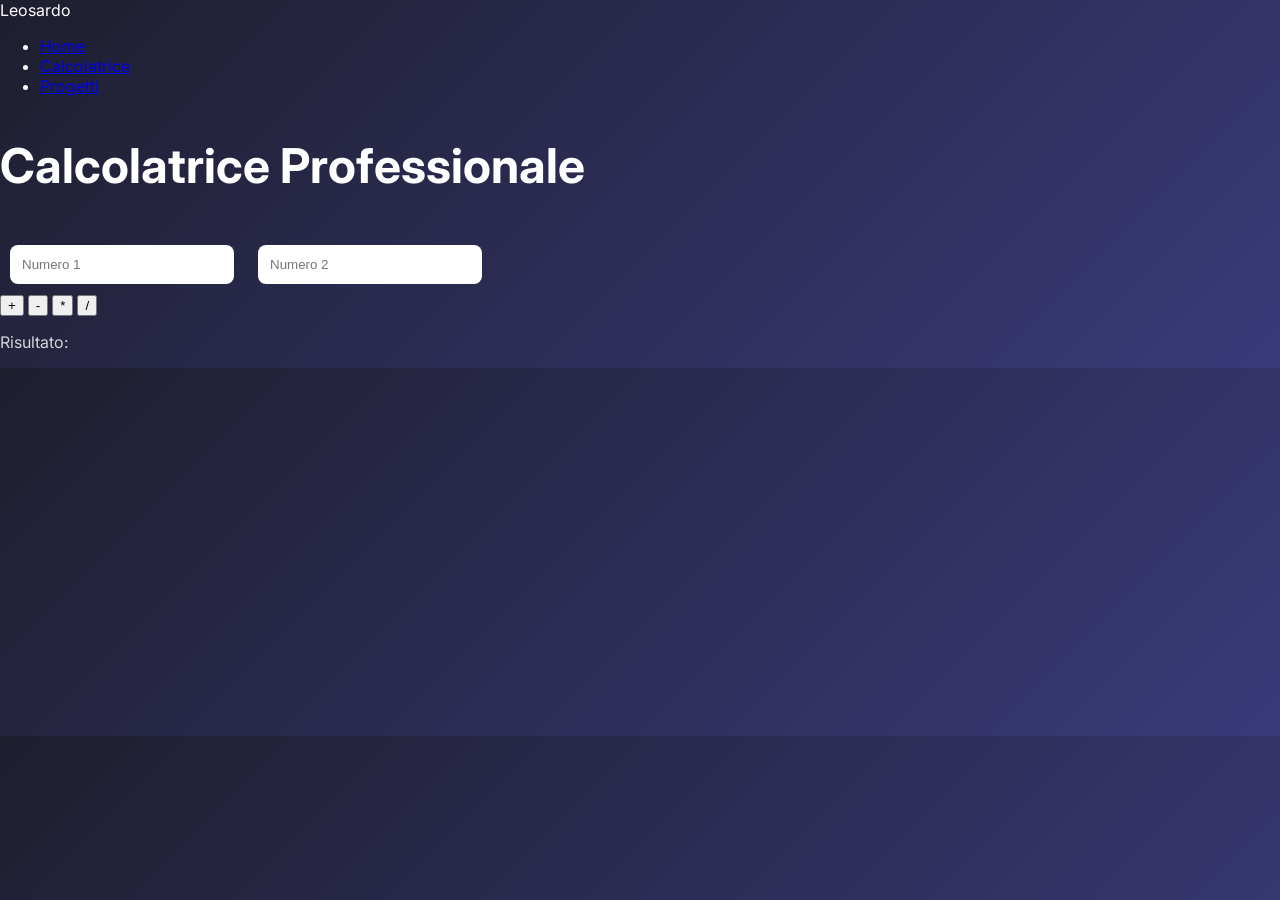
==== calcolatrice.html @ 15dc35bd "Update calcolatrice.html" ====
<!DOCTYPE html>
<html lang="it">
<head>
<meta charset="UTF-8">
<meta name="viewport" content="width=device-width, initial-scale=1.0">
<title>Calcolatrice - Leosardo</title>

<link rel="stylesheet" href="style.css">
<link href="https://fonts.googleapis.com/css2?family=Inter:wght@300;400;600;700&display=swap" rel="stylesheet">
</head>
<body>

<nav class="navbar">
  <div class="logo">Leosardo</div>
  <ul>
    <li><a href="index.html">Home</a></li>
    <li><a href="calcolatrice.html">Calcolatrice</a></li>
    <li><a href="progetti.html">Progetti</a></li>
  </ul>
</nav>

<section class="calc-section">
  <h1>Calcolatrice Professionale</h1>
  <div class="calc-box">
    <input type="number" id="num1" placeholder="Numero 1">
    <input type="number" id="num2" placeholder="Numero 2">
    <div class="calc-buttons">
      <button onclick="calcola('+')">+</button>
      <button onclick="calcola('-')">-</button>
      <button onclick="calcola('*')">*</button>
      <button onclick="calcola('/')">/</button>
    </div>
    <p id="risultato">Risultato: </p>
  </div>
</section>

<script src="script.js"></script>
</body>
</html>
---- style.css ----
body {
  margin: 0;
  font-family: 'Inter', sans-serif;
  background: linear-gradient(135deg, #1e1e2f, #3a3a7a);
  color: white;
}

/* HOME */
.container {
  height: 100vh;
  display: flex;
  flex-direction: column;
  justify-content: center;
  align-items: center;
}

h1 {
  font-size: 3rem;
}

p {
  opacity: 0.8;
}

.main-btn {
  margin-top: 20px;
  padding: 12px 25px;
  border: none;
  border-radius: 10px;
  background: #00c6ff;
  color: black;
  font-weight: bold;
  cursor: pointer;
  transition: 0.3s;
}

.main-btn:hover {
  transform: scale(1.1);
}

/* CALCOLATRICE */
.calc-container {
  height: 100vh;
  display: flex;
  flex-direction: column;
  justify-content: center;
  align-items: center;
}

input {
  padding: 12px;
  margin: 10px;
  border-radius: 8px;
  border: none;
  width: 200px;
}

.buttons button {
  margin: 5px;
  padding: 10px 15px;
  border: none;
  border-radius: 8px;
  background: #00c6ff;
  color: black;
  cursor: pointer;
}

.buttons button:hover {
  transform: scale(1.1);
}

.back-btn {
  margin-top: 20px;
  padding: 10px 20px;
  border-radius: 8px;
  border: none;
  background: white;
  color: black;
  cursor: pointer;
}
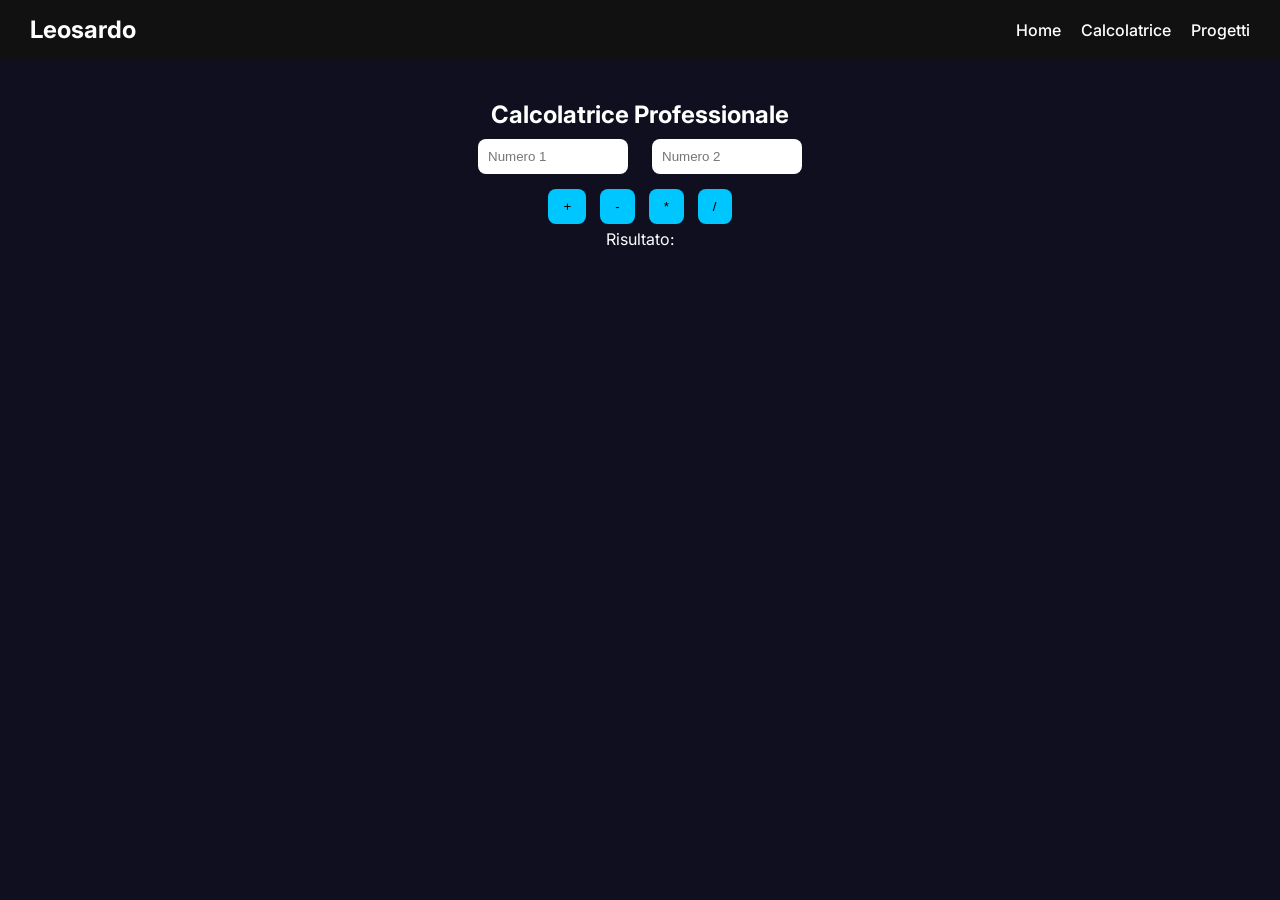
==== commit 24192b4e: "Update calcolatrice.html" ====
--- a/calcolatrice.html
+++ b/calcolatrice.html
@@ -1,3 +1,14 @@
+<nav class="navbar">
+  <div class="logo">Leosardo</div>
+  <ul>
+    <li><a href="index.html">Home</a></li>
+    <li><a href="calcolatrice.html">Calcolatrice</a></li>
+    <li><a href="progetti.html">Progetti</a></li>
+    <li><a href="chi-sono.html">Chi sono</a></li>
+    <li><a href="conosciamoci.html">Conosciamoci</a></li>
+  </ul>
+</nav>
+
 <!DOCTYPE html>
 <html lang="it">
 <head>
--- a/style.css
+++ b/style.css
@@ -1,30 +1,79 @@
-body {
+/* RESET */
+* {
+  box-sizing: border-box;
   margin: 0;
-  font-family: 'Inter', sans-serif;
-  background: linear-gradient(135deg, #1e1e2f, #3a3a7a);
-  color: white;
+  padding: 0;
 }
 
-/* HOME */
-.container {
+body {
+  font-family: 'Inter', sans-serif;
+  background: #0f0f1f;
+  color: #fff;
+}
+
+/* NAVBAR */
+.navbar {
+  display: flex;
+  justify-content: space-between;
+  align-items: center;
+  background: #111;
+  padding: 15px 30px;
+  position: fixed;
+  width: 100%;
+  top: 0;
+  z-index: 100;
+}
+
+.navbar .logo {
+  font-weight: 700;
+  font-size: 1.5rem;
+}
+
+.navbar ul {
+  list-style: none;
+  display: flex;
+}
+
+.navbar ul li {
+  margin-left: 20px;
+}
+
+.navbar ul li a {
+  text-decoration: none;
+  color: #fff;
+  font-weight: 500;
+  transition: 0.3s;
+}
+
+.navbar ul li a:hover {
+  color: #00c6ff;
+}
+
+/* HERO */
+.hero {
   height: 100vh;
   display: flex;
   flex-direction: column;
   justify-content: center;
   align-items: center;
+  background: linear-gradient(135deg, #1e1e2f, #3a3a7a);
+  text-align: center;
+  padding-top: 80px;
 }
 
-h1 {
+.hero h1 {
   font-size: 3rem;
+  margin-bottom: 10px;
 }
 
-p {
+.hero p {
+  font-size: 1.5rem;
+  margin-bottom: 20px;
   opacity: 0.8;
 }
 
-.main-btn {
-  margin-top: 20px;
-  padding: 12px 25px;
+.btn-primary {
+  padding: 12px 30px;
   border: none;
   border-radius: 10px;
   background: #00c6ff;
@@ -34,28 +83,31 @@
   transition: 0.3s;
 }
 
-.main-btn:hover {
-  transform: scale(1.1);
+.btn-primary:hover {
+  transform: scale(1.05);
+}
+
+/* ABOUT */
+.about {
+  padding: 60px 20px;
+  text-align: center;
 }
 
 /* CALCOLATRICE */
-.calc-container {
-  height: 100vh;
-  display: flex;
-  flex-direction: column;
-  justify-content: center;
-  align-items: center;
+.calc-section {
+  padding: 100px 20px 50px 20px;
+  text-align: center;
 }
 
-input {
-  padding: 12px;
+.calc-box input {
+  padding: 10px;
   margin: 10px;
   border-radius: 8px;
   border: none;
-  width: 200px;
+  width: 150px;
 }
 
-.buttons button {
+.calc-buttons button {
   margin: 5px;
   padding: 10px 15px;
   border: none;
@@ -65,16 +117,33 @@
   cursor: pointer;
 }
 
-.buttons button:hover {
-  transform: scale(1.1);
+.calc-buttons button:hover {
+  transform: scale(1.05);
 }
 
-.back-btn {
-  margin-top: 20px;
-  padding: 10px 20px;
-  border-radius: 8px;
-  border: none;
-  background: white;
+/* PROGETTI */
+.projects {
+  padding: 100px 20px;
+  text-align: center;
+}
+
+.project-cards {
+  display: flex;
+  flex-wrap: wrap;
+  justify-content: center;
+  gap: 20px;
+}
+
+.card {
+  background: #1a1a2e;
+  padding: 20px;
+  border-radius: 12px;
+  width: 250px;
+  transition: 0.3s;
+}
+
+.card:hover {
+  transform: scale(1.05);
+  background: #00c6ff;
   color: black;
-  cursor: pointer;
 }
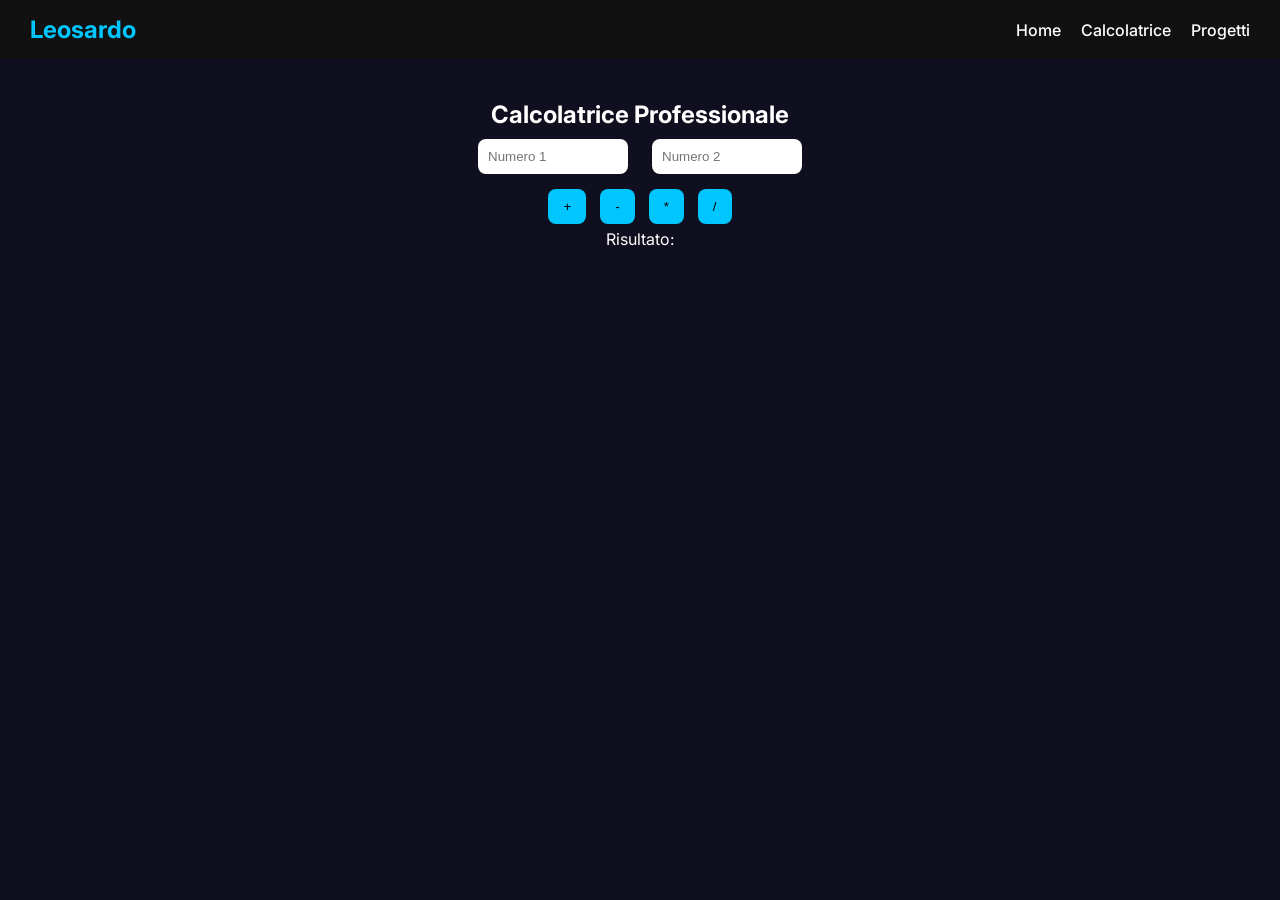
==== commit 3080d376: "Update calcolatrice.html" ====
--- a/calcolatrice.html
+++ b/calcolatrice.html
@@ -1,5 +1,5 @@
 <nav class="navbar">
-  <div class="logo">Leosardo</div>
+  <div class="logo">Leonardo</div>
   <ul>
     <li><a href="index.html">Home</a></li>
     <li><a href="calcolatrice.html">Calcolatrice</a></li>
--- a/style.css
+++ b/style.css
@@ -1,3 +1,10 @@
+.logo {
+  font-size: 1.8rem;
+  font-weight: 700;
+  color: #00c6ff;
+}
+
+
 /* RESET */
 * {
   box-sizing: border-box;
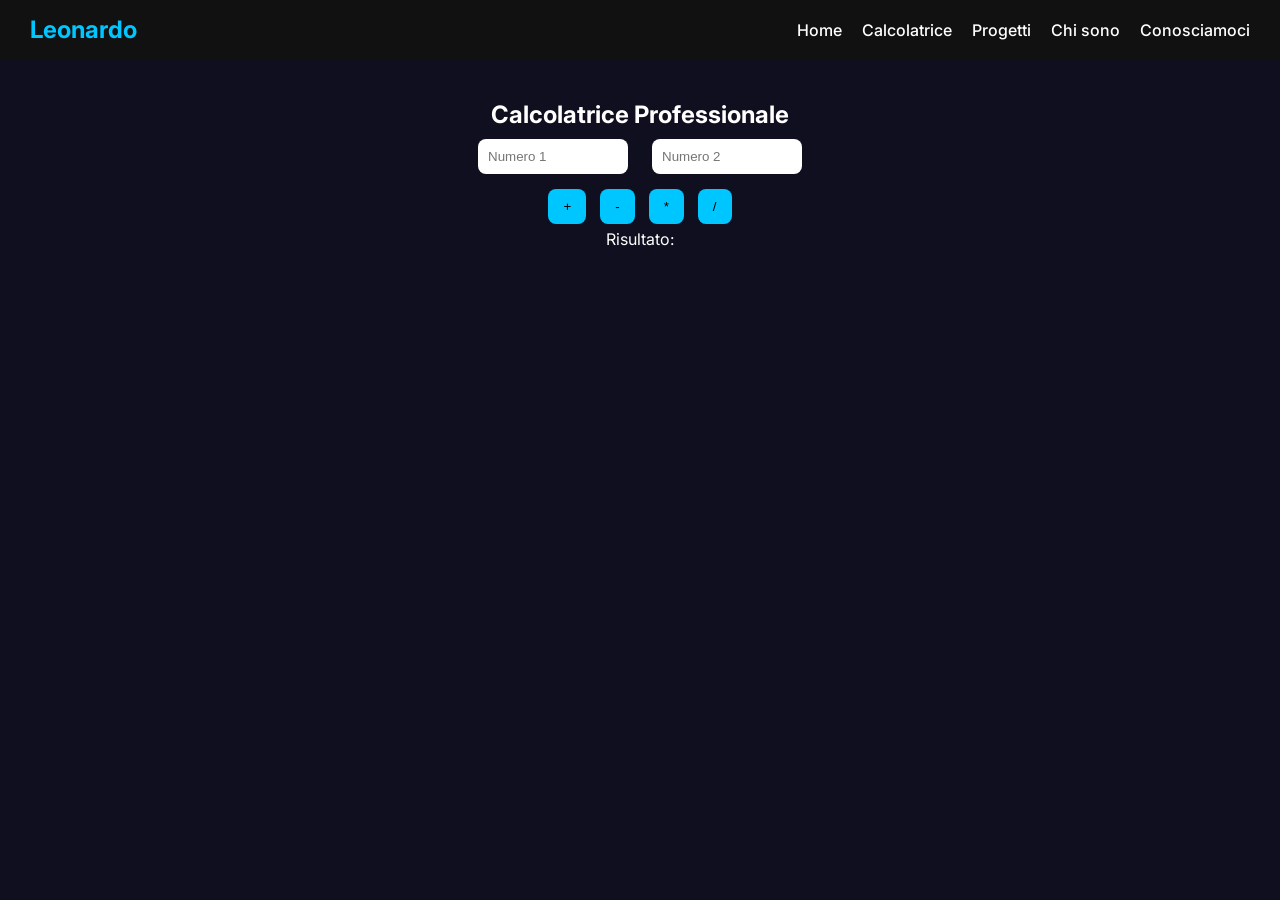
==== commit 800d7e03: "Update calcolatrice.html" ====
--- a/calcolatrice.html
+++ b/calcolatrice.html
@@ -8,6 +8,7 @@
     <li><a href="conosciamoci.html">Conosciamoci</a></li>
   </ul>
 </nav>
+
 
 <!DOCTYPE html>
 <html lang="it">
@@ -20,15 +21,6 @@
 <link href="https://fonts.googleapis.com/css2?family=Inter:wght@300;400;600;700&display=swap" rel="stylesheet">
 </head>
 <body>
-
-<nav class="navbar">
-  <div class="logo">Leosardo</div>
-  <ul>
-    <li><a href="index.html">Home</a></li>
-    <li><a href="calcolatrice.html">Calcolatrice</a></li>
-    <li><a href="progetti.html">Progetti</a></li>
-  </ul>
-</nav>
 
 <section class="calc-section">
   <h1>Calcolatrice Professionale</h1>
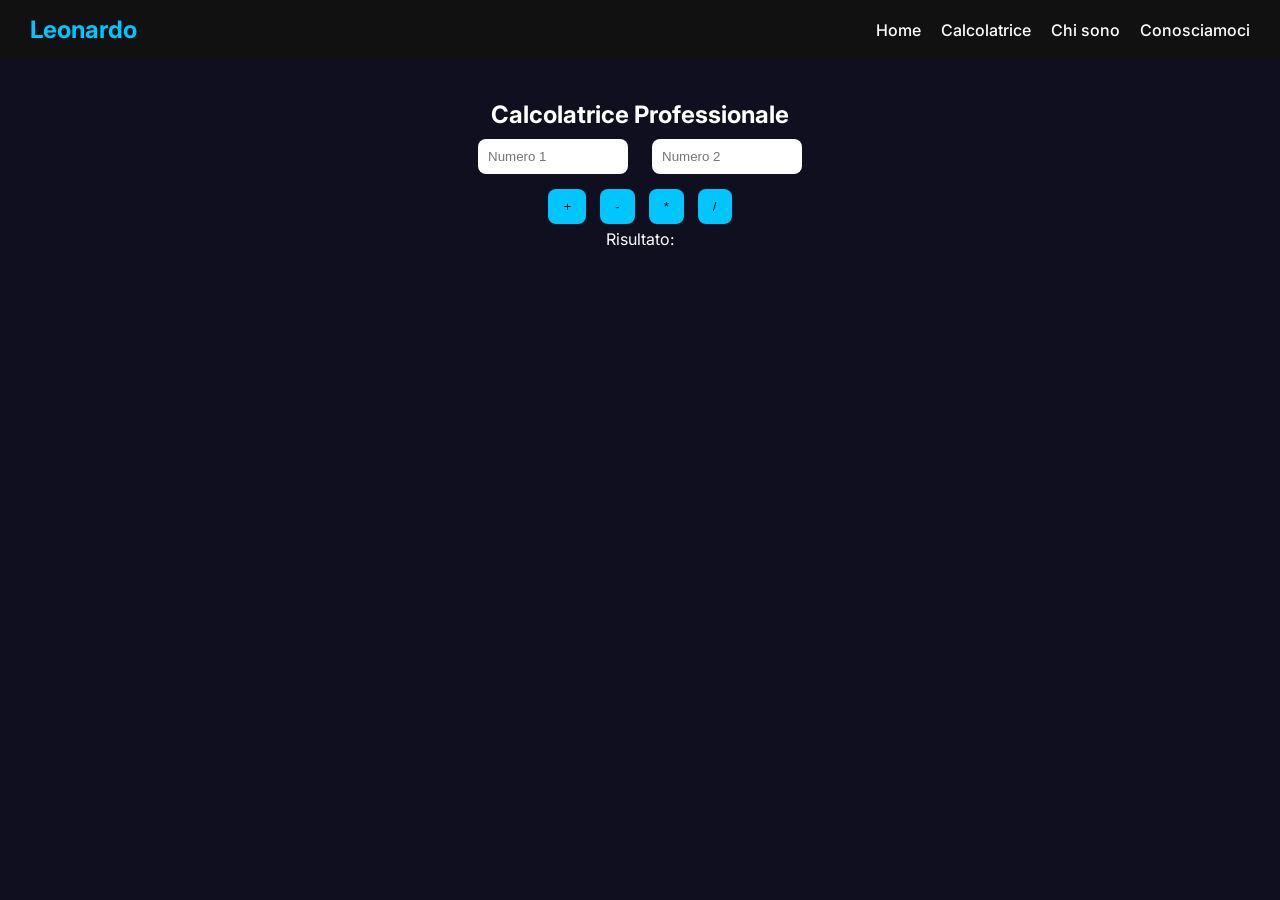
==== commit f02f3cf6: "Update calcolatrice.html" ====
--- a/calcolatrice.html
+++ b/calcolatrice.html
@@ -3,7 +3,6 @@
   <ul>
     <li><a href="index.html">Home</a></li>
     <li><a href="calcolatrice.html">Calcolatrice</a></li>
-    <li><a href="progetti.html">Progetti</a></li>
     <li><a href="chi-sono.html">Chi sono</a></li>
     <li><a href="conosciamoci.html">Conosciamoci</a></li>
   </ul>
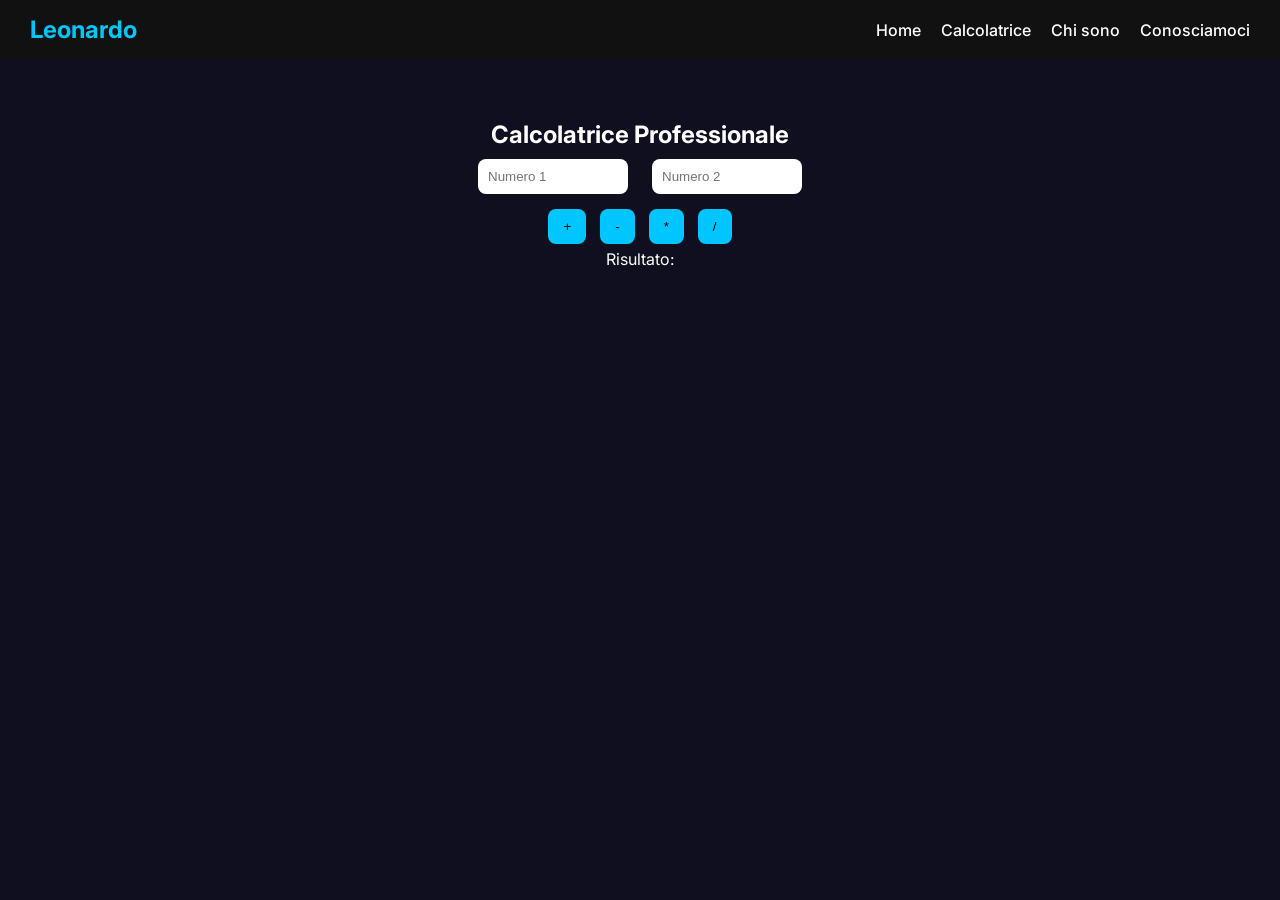
==== commit 365024ab: "Update calcolatrice.html" ====
--- a/calcolatrice.html
+++ b/calcolatrice.html
@@ -1,3 +1,6 @@
+<li><a href="recensioni.html">Recensioni</a></li>
+
+
 <nav class="navbar">
   <div class="logo">Leonardo</div>
   <ul>
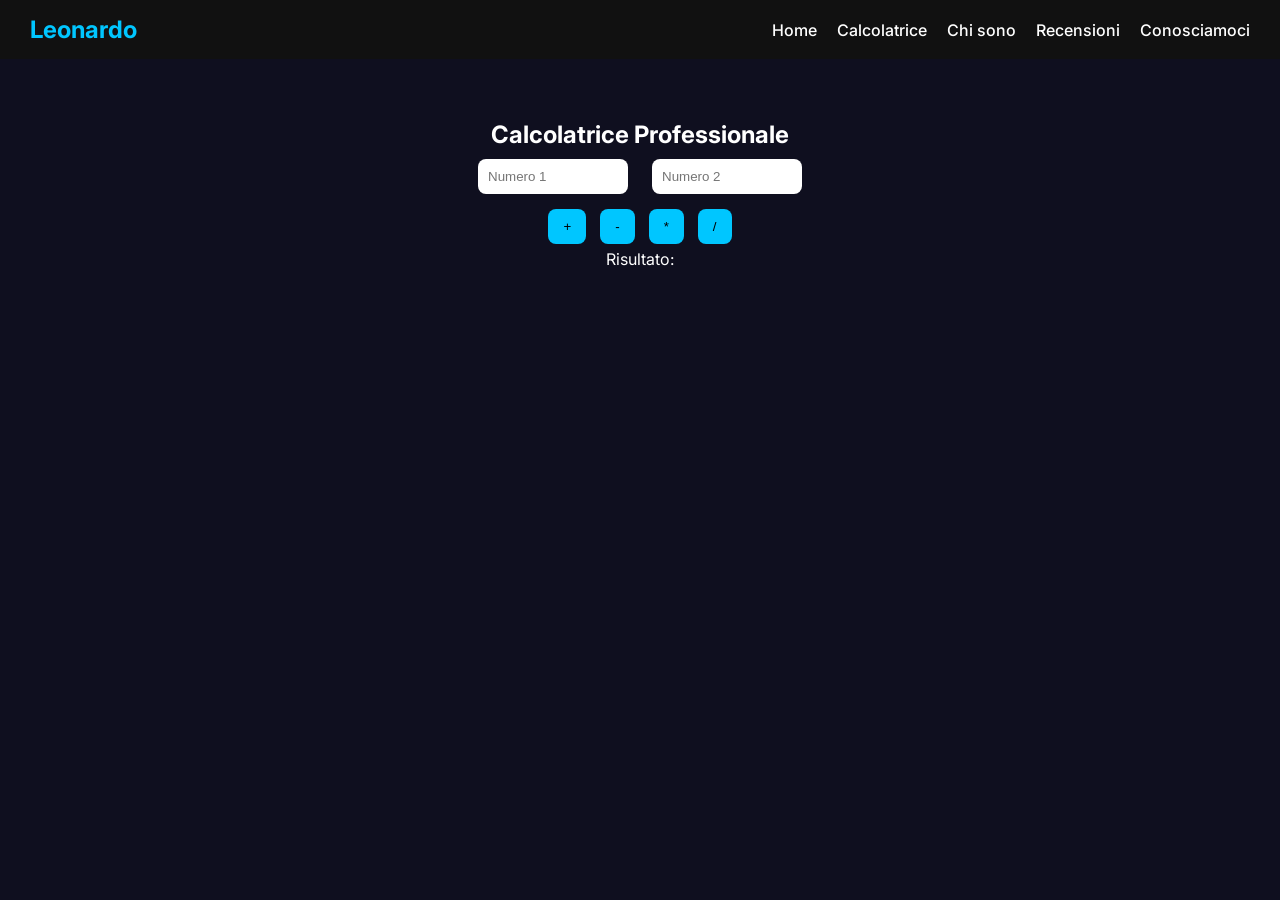
==== commit da2fe444: "Update calcolatrice.html" ====
--- a/calcolatrice.html
+++ b/calcolatrice.html
@@ -7,6 +7,7 @@
     <li><a href="index.html">Home</a></li>
     <li><a href="calcolatrice.html">Calcolatrice</a></li>
     <li><a href="chi-sono.html">Chi sono</a></li>
+    <li><a href="recensioni.html">Recensioni</a></li>
     <li><a href="conosciamoci.html">Conosciamoci</a></li>
   </ul>
 </nav>
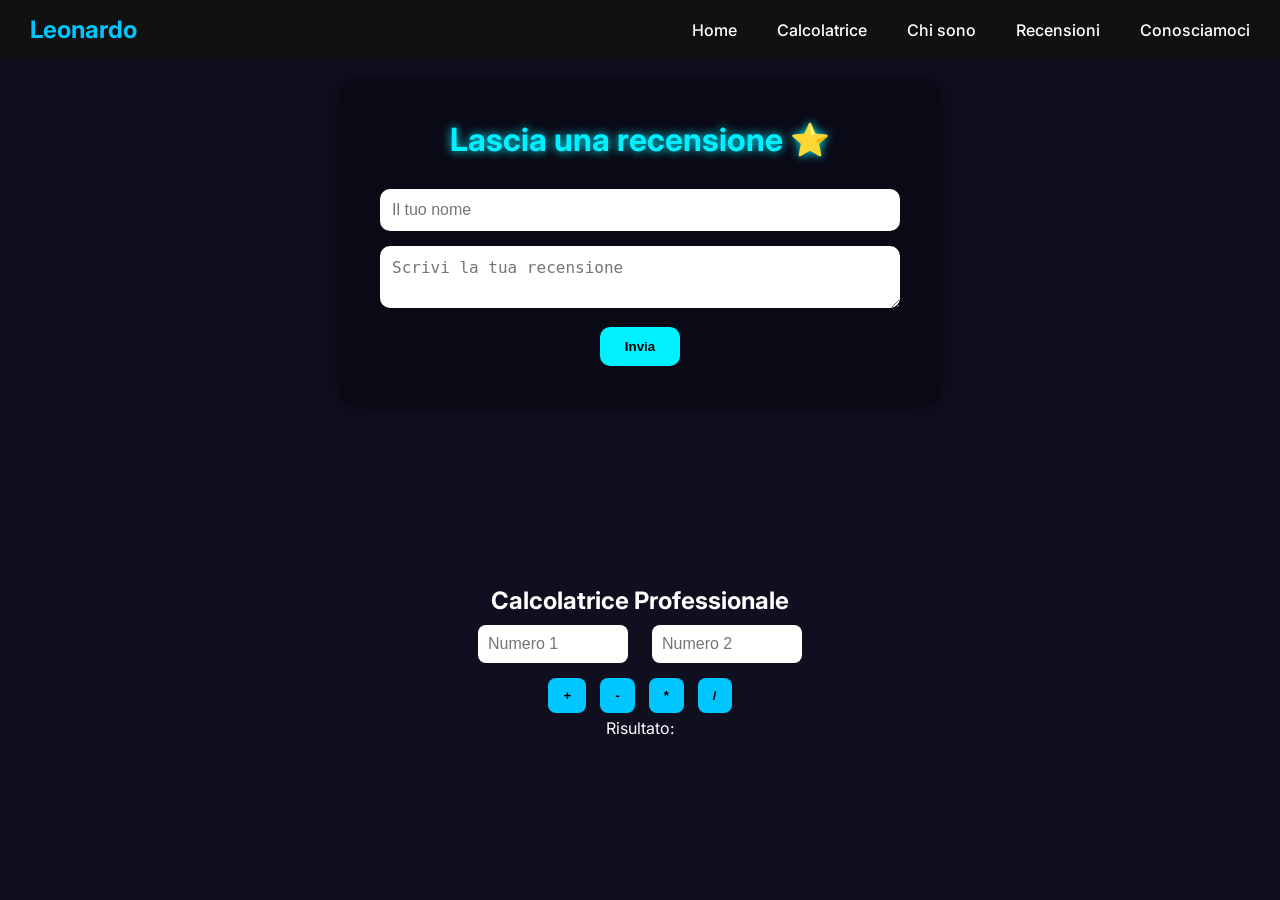
==== commit 4af9c168: "Update calcolatrice.html" ====
--- a/calcolatrice.html
+++ b/calcolatrice.html
@@ -1,4 +1,173 @@
-<li><a href="recensioni.html">Recensioni</a></li>
+<!DOCTYPE html>
+<html lang="it">
+<head>
+<meta charset="UTF-8">
+<meta name="viewport" content="width=device-width, initial-scale=1.0">
+<title>Recensioni - Leonardo</title>
+<link rel="stylesheet" href="style.css">
+<style>
+  body {
+    font-family: 'Arial', sans-serif;
+    background: linear-gradient(to right, #1e3c72, #2a5298);
+    color: #fff;
+    margin:0;
+  }
+
+  .navbar {
+    display:flex;
+    justify-content:space-between;
+    padding:20px;
+    background: rgba(0,0,0,0.3);
+  }
+
+  .navbar ul {
+    list-style:none;
+    display:flex;
+    gap:20px;
+  }
+
+  .navbar a {
+    text-decoration:none;
+    color:#fff;
+    transition:0.3s;
+  }
+
+  .navbar a:hover {
+    color:#00f0ff;
+  }
+
+  .logo {
+    font-weight:700;
+    font-size:1.8rem;
+    color:#00f0ff;
+  }
+
+  /* SEZIONE RECENSIONI */
+  .reviews {
+    max-width:600px;
+    margin:80px auto;
+    text-align:center;
+    background: rgba(0,0,0,0.3);
+    padding:40px;
+    border-radius:15px;
+    box-shadow: 0 0 20px rgba(0,0,0,0.5);
+  }
+
+  .reviews h1 {
+    margin-bottom:30px;
+    font-size:2rem;
+    color:#00f0ff;
+    text-shadow: 0 0 10px #00f0ff;
+  }
+
+  input, textarea {
+    width:100%;
+    padding:12px;
+    border-radius:10px;
+    border:none;
+    margin-bottom:15px;
+    font-size:1rem;
+  }
+
+  button {
+    padding:12px 25px;
+    border:none;
+    border-radius:10px;
+    background:#00f0ff;
+    color:#000;
+    font-weight:700;
+    cursor:pointer;
+    transition:0.3s;
+  }
+
+  button:hover {
+    background:#00c6ff;
+    color:#fff;
+    box-shadow: 0 0 15px #00f0ff;
+  }
+
+  .card {
+    background: rgba(255,255,255,0.1);
+    padding:15px 20px;
+    border-radius:12px;
+    margin-top:15px;
+    text-align:left;
+    box-shadow: 0 0 10px rgba(0,0,0,0.3);
+    animation: fadeIn 0.5s ease-in;
+  }
+
+  .card h3 {
+    margin:0 0 5px;
+    color:#00f0ff;
+  }
+
+  @keyframes fadeIn {
+    from {opacity:0; transform: translateY(10px);}
+    to {opacity:1; transform: translateY(0);}
+  }
+</style>
+</head>
+<body>
+
+<nav class="navbar">
+  <div class="logo">Leonardo</div>
+  <ul>
+    <li><a href="index.html">Home</a></li>
+    <li><a href="calcolatrice.html">Calcolatrice</a></li>
+    <li><a href="progetti.html">Progetti</a></li>
+    <li><a href="chi-sono.html">Chi sono</a></li>
+    <li><a href="conosciamoci.html">Conosciamoci</a></li>
+    <li><a href="recensioni.html">Recensioni</a></li>
+  </ul>
+</nav>
+
+<section class="reviews">
+  <h1>Lascia una recensione ⭐</h1>
+
+  <input type="text" id="nome" placeholder="Il tuo nome">
+  <textarea id="testo" placeholder="Scrivi la tua recensione"></textarea>
+  <button onclick="aggiungiRecensione()">Invia</button>
+
+  <div id="listaRecensioni"></div>
+</section>
+
+<script>
+function aggiungiRecensione(){
+  let nome = document.getElementById("nome").value;
+  let testo = document.getElementById("testo").value;
+
+  if(nome === "" || testo === ""){
+    alert("Compila tutti i campi!");
+    return;
+  }
+
+  let recensioni = JSON.parse(localStorage.getItem("recensioni")) || [];
+  recensioni.push({nome, testo});
+  localStorage.setItem("recensioni", JSON.stringify(recensioni));
+
+  mostraRecensioni();
+  document.getElementById("nome").value = "";
+  document.getElementById("testo").value = "";
+}
+
+function mostraRecensioni(){
+  let lista = document.getElementById("listaRecensioni");
+  let recensioni = JSON.parse(localStorage.getItem("recensioni")) || [];
+  lista.innerHTML = "";
+  recensioni.forEach(r => {
+    lista.innerHTML += `
+      <div class="card">
+        <h3>${r.nome}</h3>
+        <p>${r.testo}</p>
+      </div>
+    `;
+  });
+}
+
+mostraRecensioni();
+</script>
+</body>
+</html>
 
 
 <nav class="navbar">
